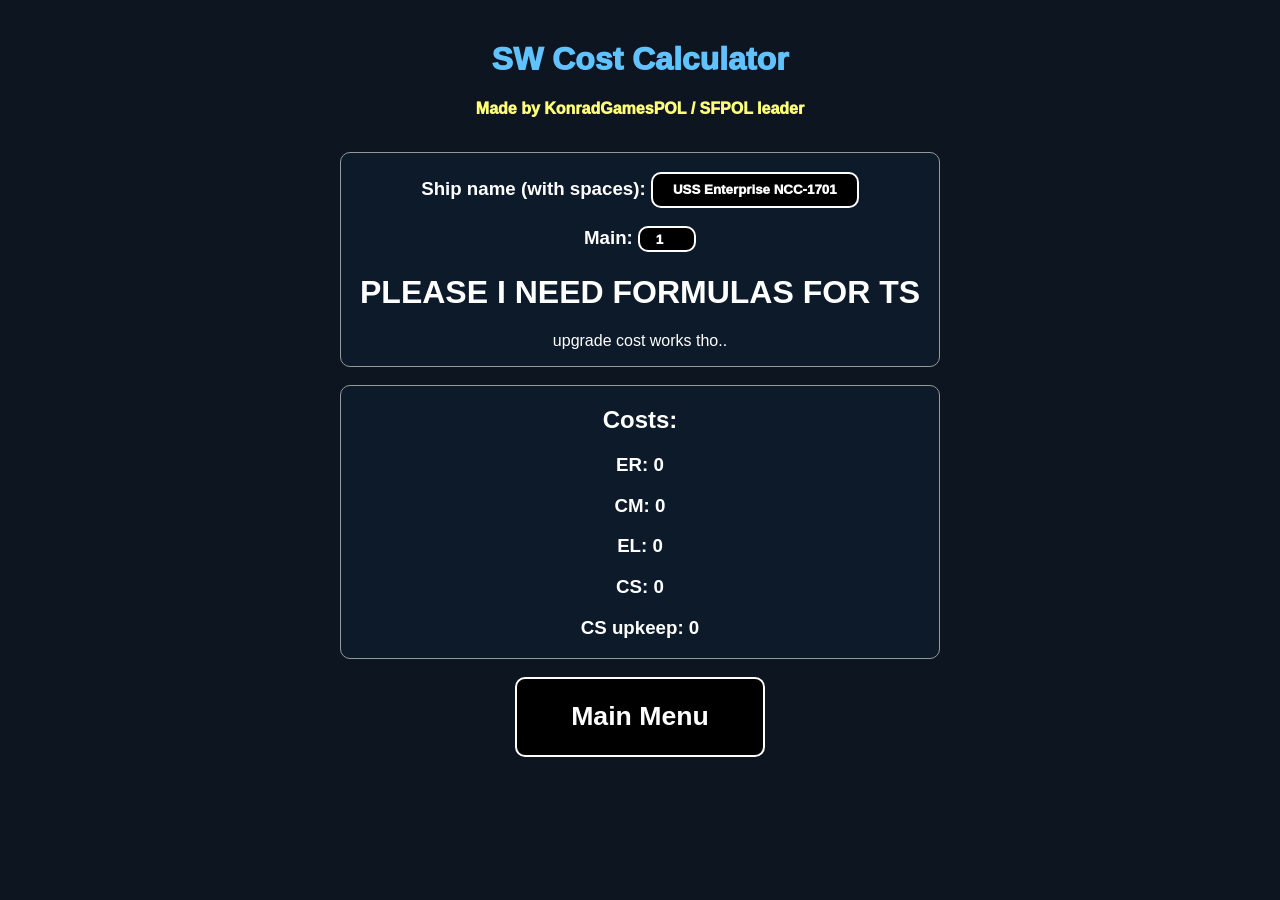
==== ship_rate.html @ 9212a05e "Add files via upload" ====
<!DOCTYPE HTML>

<html>


<head>

    <meta charset="UTF-8">
    <meta name="viewport" content="width=device-width, initial-scale=1.0">
    <title> SW Cost Calculator </title>

    <link rel="stylesheet" href="style.css">

</head>



<body>

    <h1 class="head"> SW Cost Calculator </h1>
    <p class="credit"> Made by KonradGamesPOL / SFPOL leader</p>

    <br>

    <div class="sections">
      
        <h3> Ship name (with spaces): <input class="text_inputs" id="building_name" type="text" oninput="calculate()" value="USS Enterprise NCC-1701"> </h3>
        <h3> Main: <input class="number_inputs" id="from_level" type="number" oninput="calculate()" min="1" max="9" value="1"> </h3>
        
        <h1> PLEASE I NEED FORMULAS FOR TS </h1>
        <p> upgrade cost works tho.. </p>

    </div>


    <br>


    <div class="sections">

        <h2> Costs: </h2>

        <h3 id="ER"> ER: 0</h3>
        <h3 id="CM"> CM: 0</h3>
        <h3 id="EL"> EL: 0</h3>
        <h3 id="CS"> CS: 0</h3>
        <h3 id="CS_upkeep"> CS upkeep: 0</h3>

    </div>

    <br>

    <a href="index.html"> <button class="buttons"> <h1> Main Menu </h1></button></a>
    
    

<script>

</script>

</body>


</html>
---- style.css ----
body{

        padding: 20px;
        margin: auto;
        max-width: 600px;
        text-align: center;

        background: rgb(12, 21, 32);
        color: white;

        font-family: arial;
    }

    .text_inputs{

        background: black;
        color: white;

        width: 200px;
        height: 30px;

        border-style: solid;
        border-width: 2px;
        border-radius: 10px;
        border-color: white;

        text-align: center;
        font-weight: 1000;
    }

    .number_inputs{

        background: black;
        color: white;

        width: 50px;
        height: 20px;

        border-style: solid;
        border-width: 2px;
        border-radius: 10px;
        border-color: white;

        text-align: center;
        font-weight: 1000;
    }

    .sections{

        background:rgb(13, 26, 42);

        border-style: solid;
        border-width: 1px;
        border-radius: 10px;
        border-color: rgb(152, 152, 152);
    }

    .head{
        
        color: rgb(96, 194, 255);
        font-weight: 1000;
    }

    .credit{

        color: rgb(255, 255, 120);
        font-weight: 1000;
    }

    .buttons{

        transition: background-color 0.4s;

        background: black;
        color: white;

        border-style: solid;
        border-color: white;
        border-width: 2px;
        border-radius: 10px;

        width: 250px;
        height: 80px;
    }

    .buttons:hover{

        background: white;
        color: black;
    }
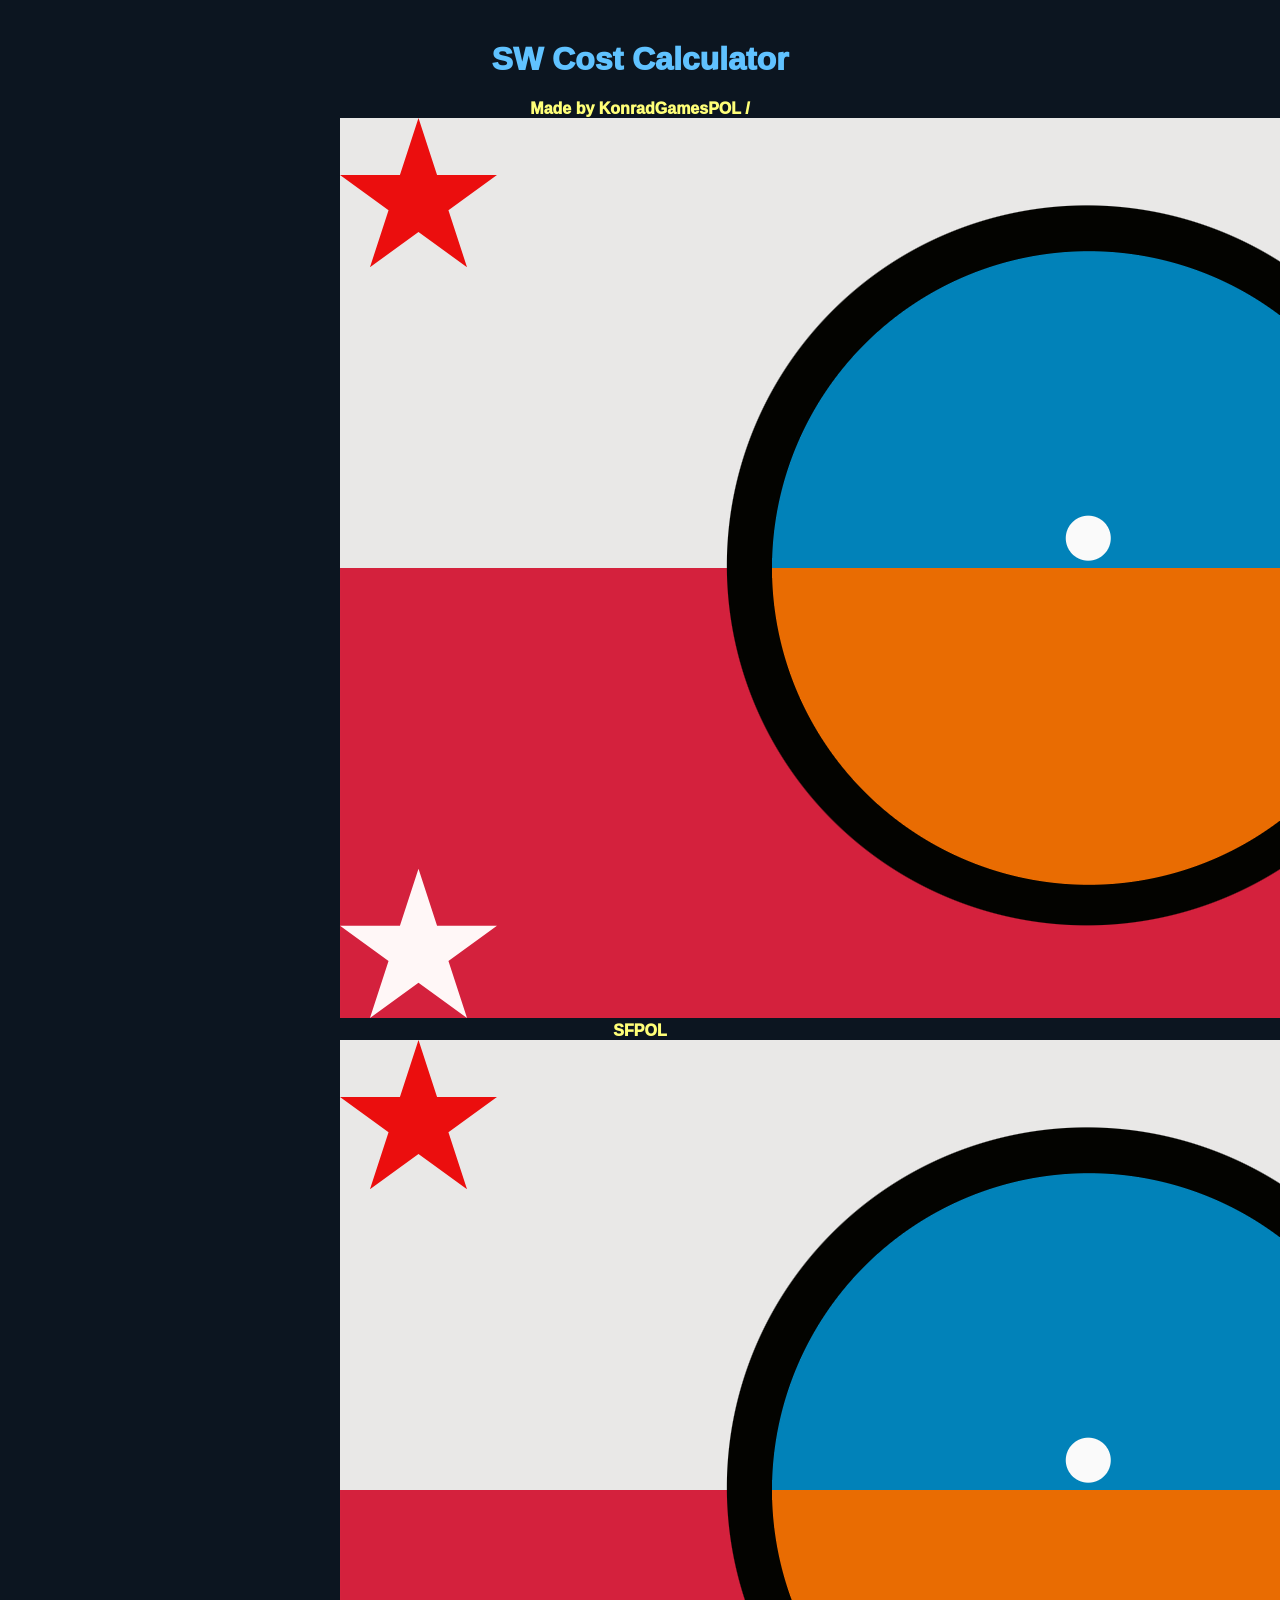
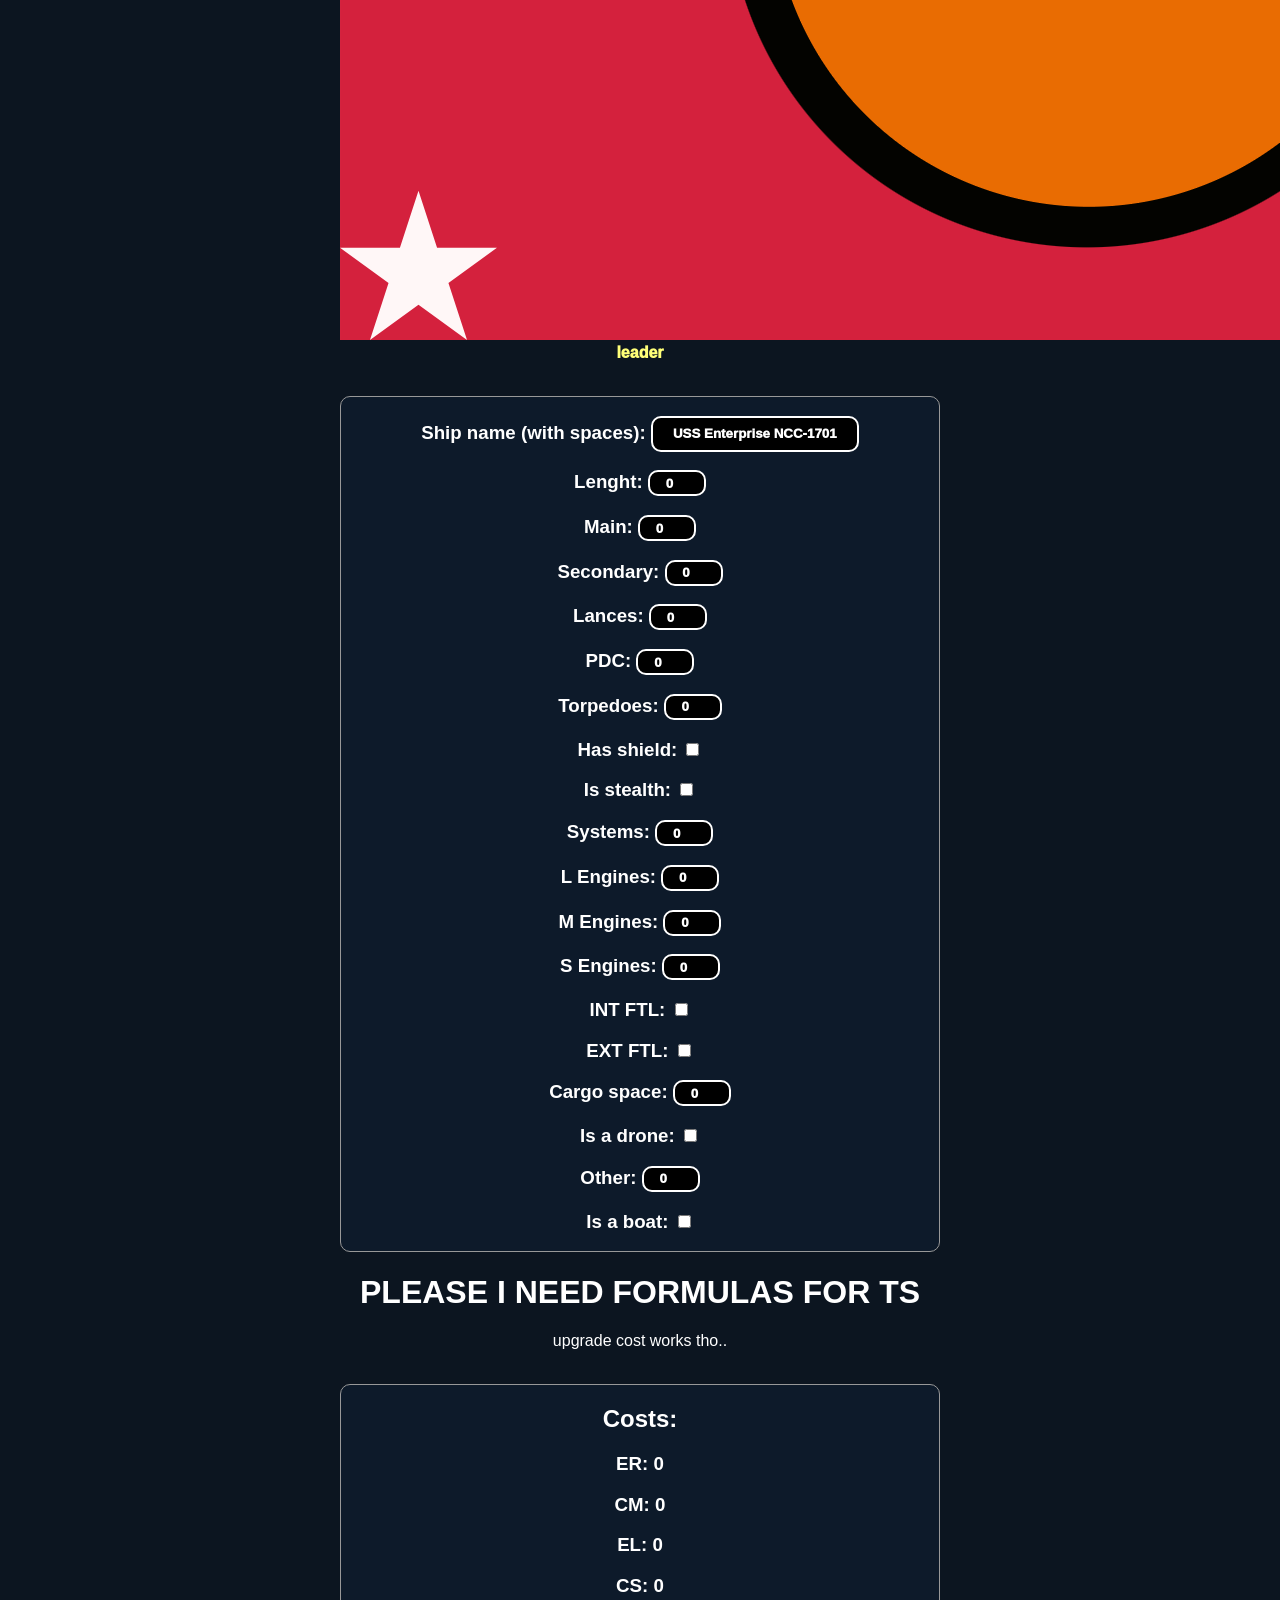
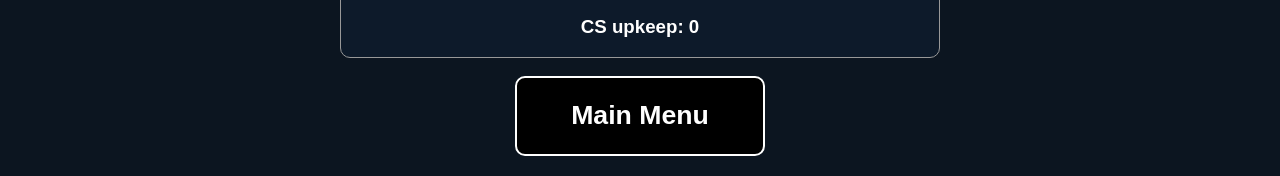
==== commit 4226eed3: "Update ship_rate.html" ====
--- a/ship_rate.html
+++ b/ship_rate.html
@@ -18,20 +18,36 @@
 <body>
 
     <h1 class="head"> SW Cost Calculator </h1>
-    <p class="credit"> Made by KonradGamesPOL / SFPOL leader</p>
+    <p class="credit"> Made by KonradGamesPOL / <img class="smol_flag" src="Polish_Space_Industries_Flag.png"> SFPOL <img class="smol_flag" src="Polish_Space_Industries_Flag.png"> leader</p>
 
     <br>
 
     <div class="sections">
       
         <h3> Ship name (with spaces): <input class="text_inputs" id="building_name" type="text" oninput="calculate()" value="USS Enterprise NCC-1701"> </h3>
-        <h3> Main: <input class="number_inputs" id="from_level" type="number" oninput="calculate()" min="1" max="9" value="1"> </h3>
-        
-        <h1> PLEASE I NEED FORMULAS FOR TS </h1>
-        <p> upgrade cost works tho.. </p>
+        <h3> Lenght: <input class="number_inputs" id="lenght" type="number" oninput="calculate()" min="0" value="0"> </h3>
+        <h3> Main: <input class="number_inputs" id="main" type="number" oninput="calculate()" min="0" value="0"> </h3>
+        <h3> Secondary: <input class="number_inputs" id="secondary" type="number" oninput="calculate()" min="0" value="0"> </h3>
+        <h3> Lances: <input class="number_inputs" id="lances" type="number" oninput="calculate()" min="0" value="0"> </h3>
+        <h3> PDC: <input class="number_inputs" id="pdc" type="number" oninput="calculate()" min="0" value="0"> </h3>
+        <h3> Torpedoes: <input class="number_inputs" id="torpedoes" type="number" oninput="calculate()" min="0" value="0"> </h3>
+        <h3> Has shield: <input class="bool_inputs" id="shield" type="checkbox" oninput="calculate()" min="0" value="0"> </h3>
+        <h3> Is stealth: <input class="bool_inputs" id="stealth" type="checkbox" oninput="calculate()" min="0" value="0"> </h3>
+        <h3> Systems: <input class="number_inputs" id="systems" type="number" oninput="calculate()" min="0" value="0"> </h3>
+        <h3> L Engines: <input class="number_inputs" id="l" type="number" oninput="calculate()" min="0" value="0"> </h3>
+        <h3> M Engines: <input class="number_inputs" id="m" type="number" oninput="calculate()" min="0" value="0"> </h3>
+        <h3> S Engines: <input class="number_inputs" id="s" type="number" oninput="calculate()" min="0" value="0"> </h3>
+        <h3> INT FTL: <input class="bool_inputs" id="internal" type="checkbox" oninput="calculate()" min="0" value="0"> </h3>
+        <h3> EXT FTL: <input class="bool_inputs" id="external" type="checkbox" oninput="calculate()" min="0" value="0"> </h3>
+        <h3> Cargo space: <input class="number_inputs" id="cargo" type="number" oninput="calculate()" min="0" value="0"> </h3>
+        <h3> Is a drone: <input class="bool_inputs" id="drone" type="checkbox" oninput="calculate()" min="0" value="0"> </h3>
+        <h3> Other: <input class="number_inputs" id="other" type="number" oninput="calculate()" min="0" value="0"> </h3>
+        <h3> Is a boat: <input class="bool_inputs" id="boat" type="checkbox" oninput="calculate()" min="0" value="0"> </h3>
 
     </div>
 
+    <h1> PLEASE I NEED FORMULAS FOR TS </h1>
+    <p> upgrade cost works tho.. </p>
 
     <br>
 
@@ -61,4 +77,4 @@
 </body>
 
 
-</html>+</html>
